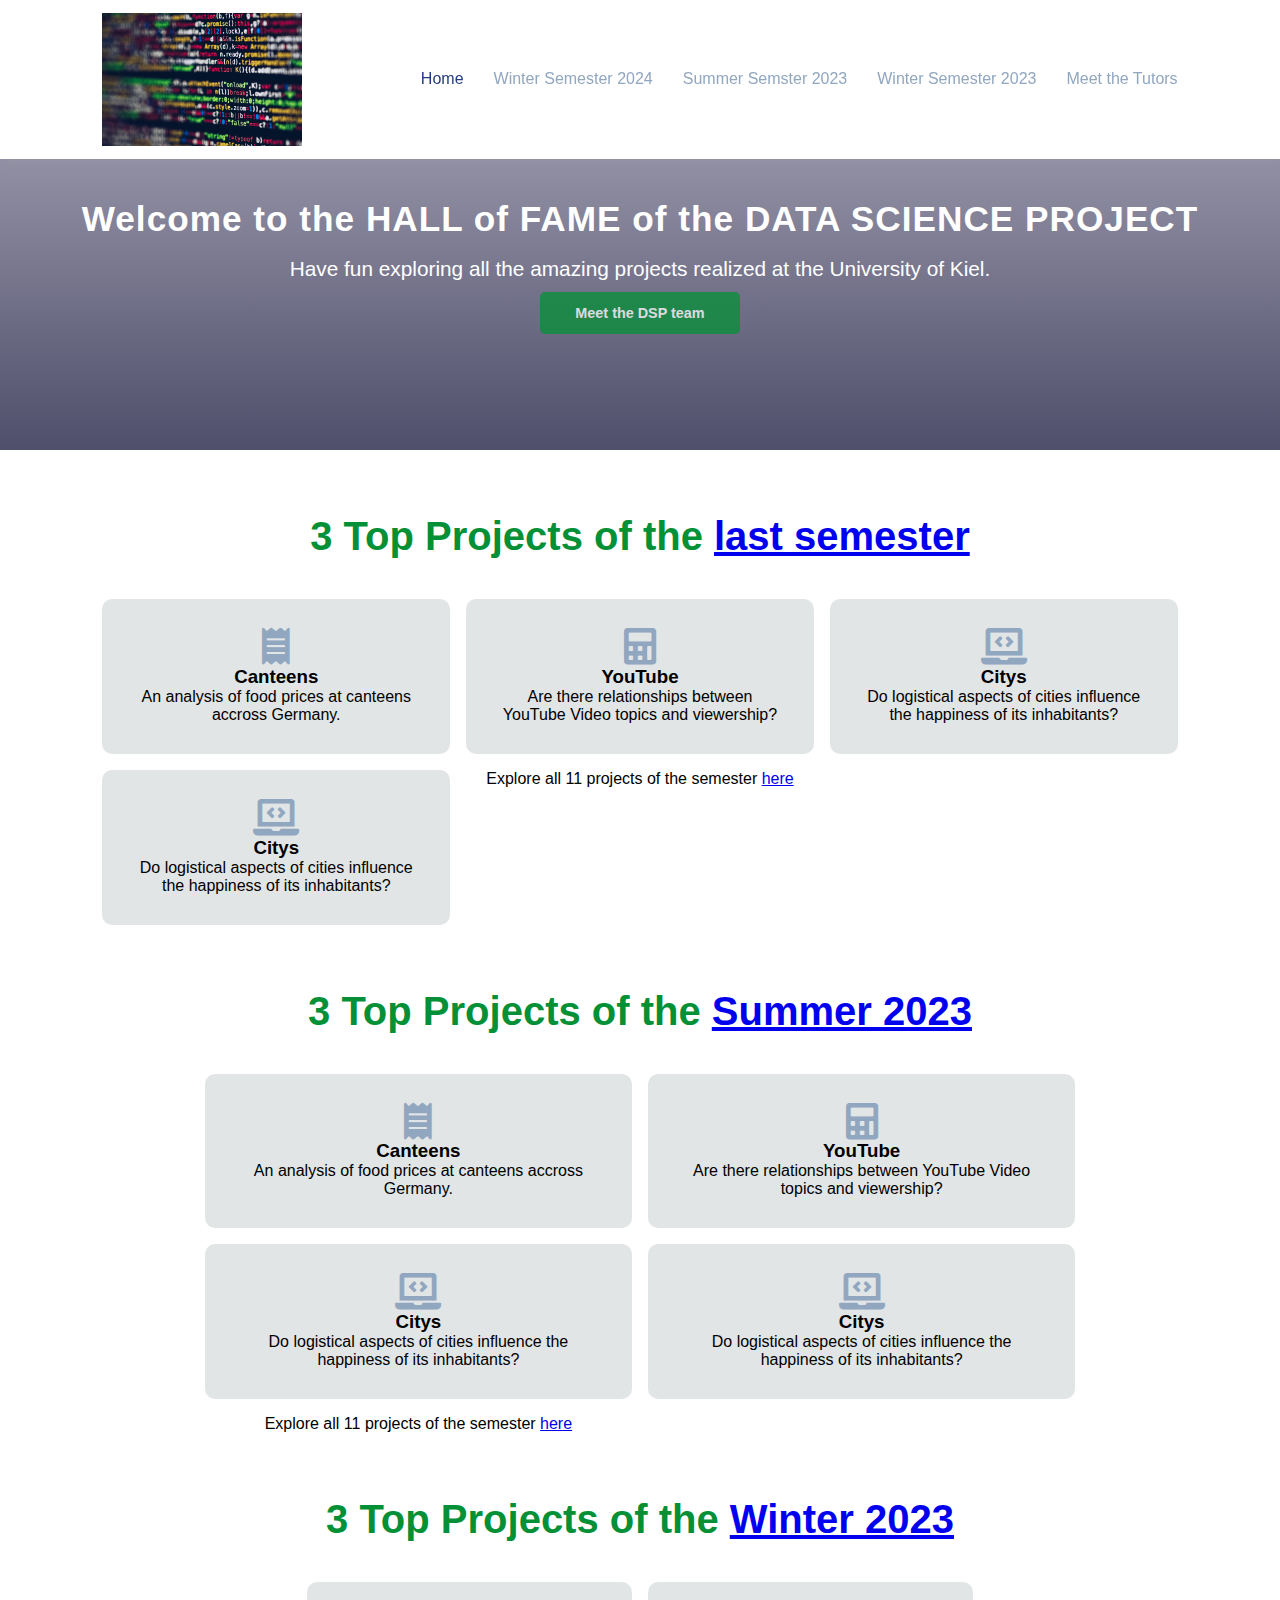
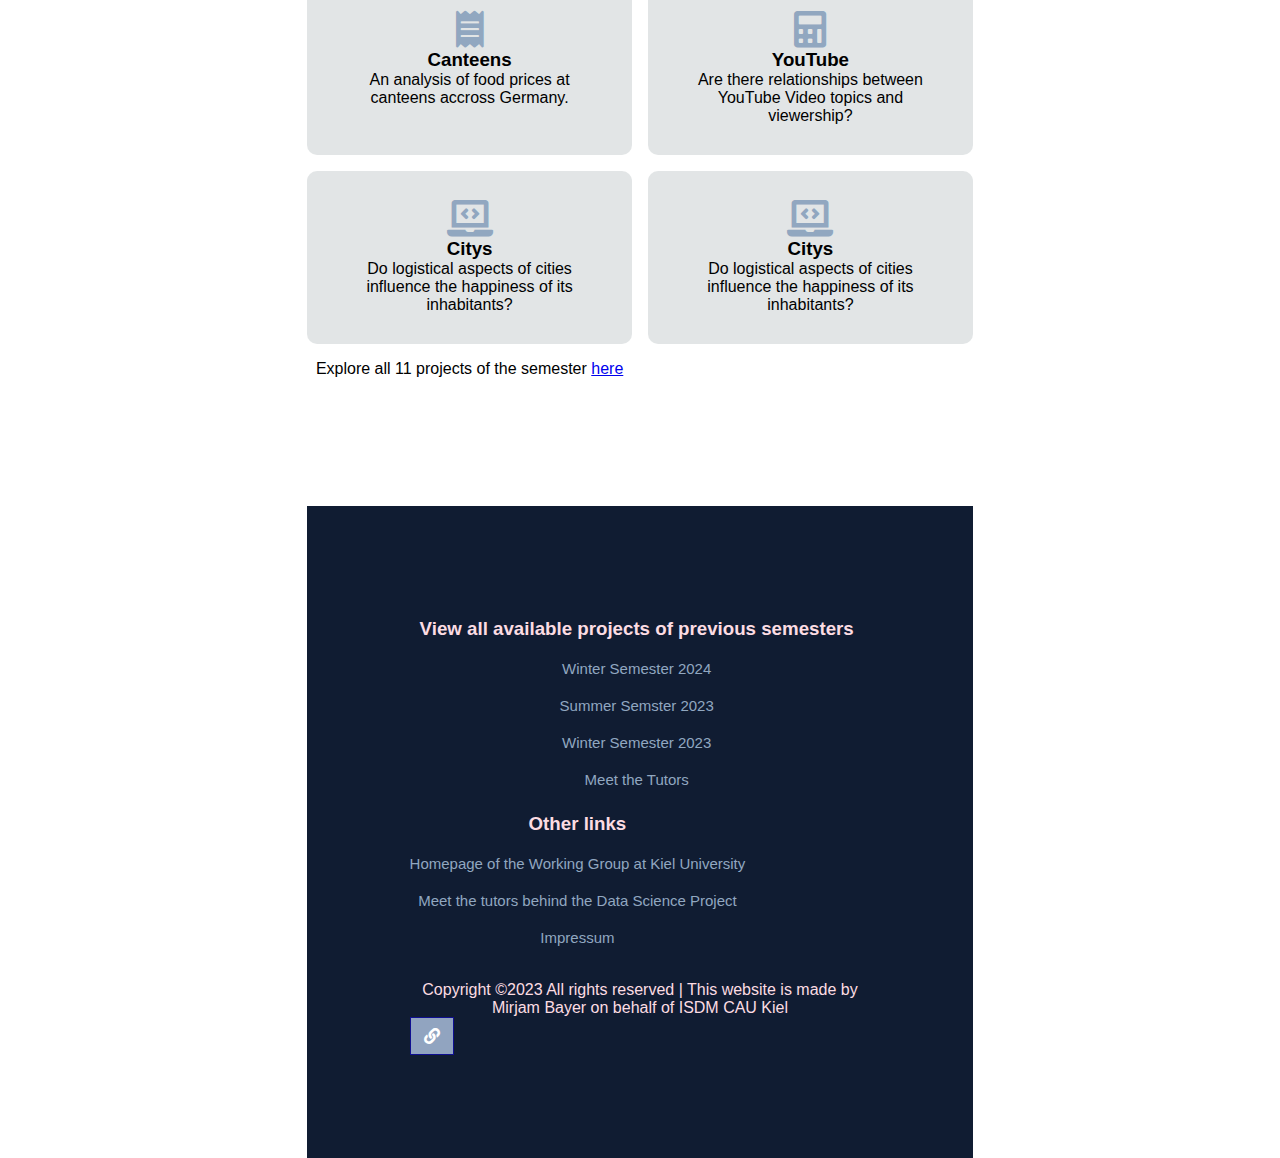
==== index.html @ bc7d7b46 "code adapted for DSP Hall of Fame" ====
<!DOCTYPE html>
<html lang="en">

<head>
    <meta charset="UTF-8">
    <meta http-equiv="X-UA-Compatible" content="IE=edge">
    <meta name="viewport" content="width=device-width, initial-scale=1.0">
    <title>HALL of FAME: Data Science Project</title>
    <link rel="stylesheet" href="https://pro.fontawesome.com/releases/v5.10.0/css/all.css">
    <link rel="stylesheet" href="style.css">
    <script src="https://code.jquery.com/jquery-3.6.4.min.js"
        integrity="sha256-oP6HI9z1XaZNBrJURtCoUT5SUnxFr8s3BzRl+cbzUq8=" crossorigin="anonymous"></script>
    <link href="prism.css" rel="stylesheet" />
</head>

<body>
    <!--  Navigation -->
    <nav>
        <img src="images/code.jpg" alt="coding" />
        <div class="navigation">
            <ul>
                <i id="menu-close" class="fas fa-times"></i>
                <li><a class="active" href="#">Home</a></li>
                <li><a href="html/WS23-24.html">Winter Semester 2024</a></li>
                <li><a href="html/SS2023.html">Summer Semster 2023</a></li>
                <li><a href="html/WS22-23.html">Winter Semester 2023</a></li>
                <li><a href="html/vorstellungen.html">Meet the Tutors</a></li>

            </ul>
            <i id="menu-btn" class="fas fa-bars"></i>
            <!-- <img id="menu-btn" src="./images/menu.jpg" alt="Menu" /> -->

        </div>
    </nav>


    <!-- Home  -->
    <section id="home">
        <h2> Welcome to the HALL of FAME of the DATA SCIENCE PROJECT</h2>
        <p> Have fun exploring all the amazing projects realized at the University of Kiel. </p>
        <div class="btn">
            <a class="blue" href="html/vorstellungen.html">Meet the DSP team</a>
        </div>
    </section>

    <!-- Top Projects per Semester -->
    <section id="features">
        <h1>3 Top Projects of the <a class="link" href="html/WS23-24.html">last semester</a></h1>
        <div class="fea-base">
            <div class="fea-box">
                <i class="fas fa-solid fa-receipt"></i>
                <h3>Canteens</h3>
                <p>An analysis of food prices at canteens accross Germany.</p>
            </div>
            <div class="fea-box">
                <i class="fas fa-solid fa-calculator"></i>
                <h3>YouTube</h3>
                <p>Are there relationships between YouTube Video topics and viewership?</p>
            </div>
            <div class="fea-box">
                <i class="fas fa-solid fa-laptop-code"></i>
                <h3>Citys</h3>
                <p>Do logistical aspects of cities influence the happiness of its inhabitants?</p>
            </div>
            
            <div class="fea-box">
                <i class="fas fa-solid fa-laptop-code"></i>
                <h3>Citys</h3>
                <p>Do logistical aspects of cities influence the happiness of its inhabitants?</p>
            </div>
        <p>Explore all 11 projects of the semester  <a class="link" href="html/WS23-24.html">here</a> </p>
    </div>
    </div>



    <section id="features">
        <h1>3 Top Projects of the <a class="link" href="html/SS2023.html">Summer 2023</a></h1>
        <div class="fea-base">
            <div class="fea-box">
                <i class="fas fa-solid fa-receipt"></i>
                <h3>Canteens</h3>
                <p>An analysis of food prices at canteens accross Germany.</p>
            </div>
            <div class="fea-box">
                <i class="fas fa-solid fa-calculator"></i>
                <h3>YouTube</h3>
                <p>Are there relationships between YouTube Video topics and viewership?</p>
            </div>
            <div class="fea-box">
                <i class="fas fa-solid fa-laptop-code"></i>
                <h3>Citys</h3>
                <p>Do logistical aspects of cities influence the happiness of its inhabitants?</p>
            </div>
            
            <div class="fea-box">
                <i class="fas fa-solid fa-laptop-code"></i>
                <h3>Citys</h3>
                <p>Do logistical aspects of cities influence the happiness of its inhabitants?</p>
            </div>
        <p>Explore all 11 projects of the semester  <a class="link" href="html/WS2023.html">here</a> </p>
    </div>
    </div>



    <section id="features">
        <h1>3 Top Projects of the <a class="link" href="html/WS22-23.html">Winter 2023</a></h1>
        <div class="fea-base">
            <div class="fea-box">
                <i class="fas fa-solid fa-receipt"></i>
                <h3>Canteens</h3>
                <p>An analysis of food prices at canteens accross Germany.</p>
            </div>
            <div class="fea-box">
                <i class="fas fa-solid fa-calculator"></i>
                <h3>YouTube</h3>
                <p>Are there relationships between YouTube Video topics and viewership?</p>
            </div>
            <div class="fea-box">
                <i class="fas fa-solid fa-laptop-code"></i>
                <h3>Citys</h3>
                <p>Do logistical aspects of cities influence the happiness of its inhabitants?</p>
            </div>
            
            <div class="fea-box">
                <i class="fas fa-solid fa-laptop-code"></i>
                <h3>Citys</h3>
                <p>Do logistical aspects of cities influence the happiness of its inhabitants?</p>
            </div>
        <p>Explore all 11 projects of the semester  <a class="link" href="html/WS22-23.html">here</a> </p>
    </div>
    </div>




        <script>
            $('#menu-close').click(function () {
                $('nav .navigation ul').removeClass('active');
            });
            $('#menu-btn').click(function () {
                $('nav .navigation ul').addClass('active');
            });
        </script>
</body>

<footer>
    <div class="footer-col">
        <h3>View all available projects of previous semesters</h3>
        <li><a href="html/WS23-24.html">Winter Semester 2024</a></li>
        <li><a href="html/SS2023.html">Summer Semster 2023</a></li>
        <li><a href="html/WS22-23.html">Winter Semester 2023</a></li>
        <li><a href="html/vorstellungen.html">Meet the Tutors</a></li>

    </div>
    <div class="footer-col">
        <h3>Other links</h3>
        <li><a href="https://www.isdm.informatik.uni-kiel.de/de">Homepage of the Working Group at Kiel University</li>
        <li><a href="html/vorstellungen.html">Meet the tutors behind the Data Science Project</a></li>
        <li><a href="html/impressum.html">Impressum</a></li>

    </div>
    <div class="copyright">
        <p>Copyright ©2023 All rights reserved | This website is made by Mirjam Bayer on behalf of ISDM CAU Kiel  </p>
        <div class="pro-links">
            <i class="fas fa-link"></i>
        </div>

    </div>
</footer>

</html>
---- style.css ----
* {
    margin: 0;
    padding: 0;
    box-sizing: border-box;
}

body {
    font-family: 'Poppins', sans-serif;
}

/* Global Tags */
h1 { 
    font-size: 2.5rem;
    font-weight: 700;
    color: #049036;
}
span {
    font-size: .9rem;
    color: beige;
}

h6 {
    font-size: 1.1rem;
    color: rgb(24,24,49)
}

/* Navigation */

nav {
    position: fixed;
    width: 100%;
    background-color: #ffffff;
    display: flex;
    flex-direction: row;
    justify-content: space-between;
    align-items: center;
    padding: 1vw 8vw;
    box-shadow: 2px 2px 10px rgba(179, 167, 167, 0.15);
    z-index: 999;
}

nav img {
    width: 200px;
    cursor: pointer;

}
nav .navigation {
    display: flex;
}
#menu-btn {
    width: 30px;
    height: 30px;
    display: none;

}
#menu-close {
    display: none;
}
nav .navigation ul {
    display: flex;
    justify-content: flex-end;
    align-items: center;
}
nav .navigation ul li {
    list-style: none;
    margin-left: 30px;
}
nav .navigation ul li a {
    text-decoration: none;
    color:#91a7c0;
    font-size: 16px;
    font-weight: 500;
}
nav .navigation ul li a.active,
nav .navigation ul li a:hover {
    color: #233c81;
    transition: 0.3s ease;
}

/* Home */
#home {
    background-image: linear-gradient(rgba(9,5,54,0.3), rgba(5,4,45,0.7)), url("images/CAUFoto.jpg");
    width: 100%;
    height: 50vh;
    background-size: cover;
    background-position: center;
    display: flex;
    flex-direction: column;
    justify-content: center;
    align-items: center;
    text-align: center;
    padding-top: 40px;
}

#home h2 {
    color: #ffff;
    font-size: 2.2rem;
    letter-spacing: 1px;
    padding-top: 30px;
    padding-bottom: 20px;
}

#home p {
    width: 70%;
    color: #fff;
    font-size: 1.3rem;
    font-weight: 300;
    line-height: 20px;
}

#home .btn {
    margin-top: 25px;
}

#home a {
    text-decoration: none;
    font-size: 0.9rem;
    padding: 13px 35px;
    background-color: #ffff;
    font-weight: 600;
    border-radius: 5px;

}

#home a.blue {
    color: #ffff;
    background: #049036;
    transition: 0.3s ease;
    opacity: 0.75;


}

#home a.blue:hover {
    color: #91a7c0;
    background: #ffff;
}


#home a.yellow {
    color: #ffff;
    background: #d65b8d;
    transition: 0.3s ease;
}

#home a.yellow:hover {
    color: #91a7c0;
    background: #ffff;
}

/* Features */
#features {
    padding: 5vw 8vw 0 8vw;
    text-align: center;
}

#features .fea-base {
    display: grid;
    grid-template-columns: repeat(auto-fit, minmax(320px,1fr));
    gap: 1rem;
    margin-top: 40px;
}

#features .fea-box {
    background-color: #bbc3c56e;
    text-align: center;
    padding: 30px;
    border-radius: 10px;
}

#features .fea-box i {
    font-size: 2.3rem;
    color: #91a7c0;
}

#features .fea-base .fea-box.h3 {
    font-size: 1.2rem;
    font-weight: 600;
    color:rgb(245, 18, 162);
    padding-bottom: 13px;
}
#features .fea-box.p {
    font-size: 1rem;
    font-weight: 400;
    color:rgb(172, 37, 122);
}

/* tutors */

#course {
    padding: 8vw 8vw 4vw 8vw;
    text-align: center;
}

#course .course-box {
    display: grid;
    grid-template-columns: repeat(auto-fit, minmax(320px,1fr));
    gap: 1rem;
    margin-top: 50px;
}

#course .courses {
    text-align: start;
    background-color:#fce6e8;
    height: 100%;
    border-radius: 40%;
    text-align: center;
}

#course .courses img {
    width: 80%;
    height: 60%;
    background-size: cover;
    background-position: center;
    margin-top: 30px;
    border-radius: 100px;


}

#course .courses .details {
    padding: 15px 15px 0 15px;
}

#course .courses .details i{
    color: #56570c;
    font-size: 0.9rem;
}
#course .courses .details span {
    color: grey;
}

#tutors {
    padding: 8vw 8vw 4vw 8vw;
    text-align: center;
}

#tutors .tutor-box {
    display: grid;
    grid-template-columns: repeat(auto-fit, minmax(250px,1fr));
    gap: 1rem;
    margin-top: 40px;
}

#tutors .tutor-box .profile {
    background: #c2d5f152;
    padding: 30px 10px;
}


.pro-links {
    margin-top: 10px;
}

.pro-links i {
    padding: 10px 13px;
    border: 1px solid rgb(15, 15, 145);
    cursor: pointer;
    transition: 0.3s ease;
}

.pro-links i:hover{
    background: #101C32;
    color: antiquewhite;
    border: 1px solid rgb(21,21,100);
    cursor: pointer;
}


/* footer */
footer {
    margin-top: 10vw;;
    padding: 8vw;
    background-color: #101C32;
    display: flex;
    justify-content: space-between;
    align-items: flex-start;
    flex-wrap: wrap;
}

footer .footer-col{
    padding-bottom: 5px;
}

footer h3 {
    color: #fcdce3;
    font-weight: 600;
    padding: 10px;
}

footer li{
    list-style: none;
    color:#91a7c0;;
    padding: 10px 0;
    font-size: 15px;
    cursor: pointer;
    transition: 0.3s ease;
}

footer a{
    color:#91a7c0;;
    text-decoration: none;
}

footer li:hover{
    color:#4b7cb4;
}

footer .copyright {
    margin-top: 20px;
    display: flex;
    justify-content: space-between;
    align-items: center;
    width: 100%;
    flex-wrap: wrap;
}


footer .copyright p {
    color: #fcdce3;
}

footer .copyright .pro-links {
    margin-top: 0px;
}

footer .copyright .pro-links i {
    background-color: #91a4c0;
    color: #ffff;
}

footer .copyright .pro-links i:hover{
    background-color: #313210;
    color: antiquewhite;
    
}



/* about */
/* vorestllungs-Home */
#vorstellung-home {
    background-image: linear-gradient(rgba(9,5,54,0.3), rgba(5,4,45,0.7)), url("images/CAUFoto.jpg");
    width: 100%;
    height: 30vh;
    background-size: cover;
    background-position: center;
    display: flex;
    flex-direction: column;
    justify-content: center;
    align-items: center;
    text-align: center;
    padding-top: 40px;
}

#vorstellung-home h2 {
    color: #ffff;
    font-size: 2.2rem;
    letter-spacing: 1px;
    padding-top: 100px;
}


#vorstellung-container {
    display: flex;
    align-items: center;
    padding: 8vw 8vw 2vw 8vw;

}

#vorstellung-container .vorstellung-img {
    width: 60%; /* the width of the picture does not change?! Just the space left for the image around on the webpage */
    padding-right: 60px;
}

#vorstellung-container .vorstellung-img img {
    width: 100%;
    height: 100%;
}
#vorstellung-container .vorstellung-text {
    width: 40%;
}

#vorstellung-container .vorstellung-text h2 {
    color:aqua;
    padding-bottom: 15px;
}

#vorstellung-container .vorstellung-text p {
    color:rgb(0, 140, 255);
    font-weight: 300;
}

/* aufgaben seiten  */
#aufg1-home {
    background-image: linear-gradient(rgba(9,5,54,0.3), rgba(5,4,45,0.7)), url("images/CAUFoto.jpg");
    width: 100%;
    height: 30vh;
    background-size: cover;
    background-position: center;
    display: flex;
    flex-direction: column;
    justify-content: center;
    align-items: center;
    text-align: center;
    padding-top: 60px;
    
}

#aufg1-home h2 {
    color: #fff;
    font-size: 2.2rem;
    letter-spacing: 1px;
    padding-top: 100px;
}




#aufgaben-container {
    padding: 0 2vw;
    text-align: left;
    /*

    display: flex;
    align-items: flex-start;
    justify-content: space-between;
    padding: 8vw;
    margin-top: 20px;
    */
}


#aufgaben-container .aufgaben {
    display: grid;
    grid-template-columns: repeat(auto-fit, minmax(320px,1fr));
    gap: 2rem;
    margin-top: 40px;
}

#aufgaben-container .aufgaben img {
    height: 60%;
    width: 100%;
    background-size: cover;
    position: center;
    margin-top: 30px;
    border-radius: 19px;
}


#aufgaben-container .aufgaben .post h3 {
    color:#61724f;
    padding: 15px 0 10px 0;
}

#aufgaben-container .aufgaben .post p {
    color:#4f6416;
    padding-bottom: 20px;
}

#aufgaben-container .aufgaben .post a {
    text-decoration: none;
    font-size: 0.9rem;
    font-weight: 600;
    padding: 13px 35px;
    margin: 15%;
    background-color: #233481;
    color: aliceblue;
    border-radius: 5px;

}



#aufgaben-container .aufgaben .post_page {
    padding: 60px 20px;
    margin-bottom: 20px;
}

#aufgaben-container .aufgaben .post_page h3 {
    color:#97b998;
    padding: 15px 0 10px 0;
}

#aufgaben-container .aufgaben .post_page h4 {
    color:#12615d;
    padding: 5px 0;
}

#aufgaben-container .aufgaben .post_page p {
    color:#8f4c01;
    padding-bottom: 10px;
    padding-top: 0;
}

#aufgaben-container .aufgaben .post_page ul {
    color:#000000;
    padding-bottom: 5px;
}


#aufgaben-container .aufgaben .post_page img {
    height: 10%;
    width: 60%;
    background-size: auto;
    background-position: center;
    padding: 0 100px;
    border-radius: 10px;
    margin-top: 0;
    

} 
#aufgaben-container .aufgaben .post_page .rezept{
    height: 555px;
    width: 834px;
    background-size: auto;
    background-position: center;
    padding: 0 100px;
    border-radius: 10px;
    margin-top: 0;
    

} 

#aufgaben-container .aufgaben .post_page a {
    text-decoration: none;
    font-size: 0.9rem;
    font-weight: 600;
    padding: 13px 35px;
    background-color: #000000;
    color: aliceblue;
    border-radius: 5px;

}

#aufgaben-container .aufgaben .post_page .link {
    text-decoration: underline;
    font-size: medium;
    font-weight: 300;
    background-color: #00000000;
    padding: 0 0;
    color:rgb(0, 140, 255)
}



#aufgaben-container .cate {
    width: 30%;
}
#aufgaben-container .cate h2 {
    padding-bottom: 7px;

}

#aufgaben-container .cate a {
    text-decoration: none;
    color: aquamarine;
    font-weight: 500;
    line-height: 45px;   
}


#aufgaben-container .blogpost {
    width: 70%;
    margin: 0 auto;
}
#aufgaben-container .blogpost p {
    text-align: justify;
}


/* Poster images enlarge upon hover  */
#rightImage
{
    height:750px;
    float:left;
    position:relative;
    
}
#rightImage:hover img
{
    height: 1000px;
    width: 750px;
  
}

/* Tablet Screen  */
@media (max-width: 769px) {
    nav {
        padding: 15vw 20vw;
    }
    nav img {
        width: 140px;
    }
    #menu-btn {
        display: initial;
    
    }
    #menu-close {
        display: initial;
        font-size: 1.6rem;
        color: white;
        padding: 30px 0 20px 20px;

    }
    nav .navigation ul {
        position: absolute;
        top: 0;
        right: -220px;
        width: 220px;
        background-color: #7e363650;
        backdrop-filter: blur(4.5px);
        border: 1px solid rgba(172, 37, 122, 0.45);
        height: 100vh;
        display: flex;
        flex-direction: column;
        justify-content: flex-start;
        align-items: flex-start;
        transition: 0.3s ease;
    }

    nav .navigation ul.active {
        right: 0;
    }

    nav .navigation ul li {
        padding: 20px 0 20px 40px;
        margin-left: 0;
    }
    nav .navigation ul li a {
        color: white;

    }
    #home {
        padding-top: 20px;
    }
    
    #home p {
        width: 90%;
    }
}
---- prism.css ----
/* PrismJS 1.29.0
https://prismjs.com/download.html#themes=prism&languages=markup+css+clike+javascript */
code[class*=language-],pre[class*=language-]{color:#000;background:0 0;text-shadow:0 1px #fff;font-family:Consolas,Monaco,'Andale Mono','Ubuntu Mono',monospace;font-size:1em;text-align:left;white-space:pre;word-spacing:normal;word-break:normal;word-wrap:normal;line-height:1.5;-moz-tab-size:4;-o-tab-size:4;tab-size:4;-webkit-hyphens:none;-moz-hyphens:none;-ms-hyphens:none;hyphens:none}code[class*=language-] ::-moz-selection,code[class*=language-]::-moz-selection,pre[class*=language-] ::-moz-selection,pre[class*=language-]::-moz-selection{text-shadow:none;background:#b3d4fc}code[class*=language-] ::selection,code[class*=language-]::selection,pre[class*=language-] ::selection,pre[class*=language-]::selection{text-shadow:none;background:#b3d4fc}@media print{code[class*=language-],pre[class*=language-]{text-shadow:none}}pre[class*=language-]{padding:1em;margin:.5em 0;overflow:auto}:not(pre)>code[class*=language-],pre[class*=language-]{background:#f5f2f0}:not(pre)>code[class*=language-]{padding:.1em;border-radius:.3em;white-space:normal}.token.cdata,.token.comment,.token.doctype,.token.prolog{color:#708090}.token.punctuation{color:#999}.token.namespace{opacity:.7}.token.boolean,.token.constant,.token.deleted,.token.number,.token.property,.token.symbol,.token.tag{color:#905}.token.attr-name,.token.builtin,.token.char,.token.inserted,.token.selector,.token.string{color:#690}.language-css .token.string,.style .token.string,.token.entity,.token.operator,.token.url{color:#9a6e3a;background:hsla(0,0%,100%,.5)}.token.atrule,.token.attr-value,.token.keyword{color:#07a}.token.class-name,.token.function{color:#dd4a68}.token.important,.token.regex,.token.variable{color:#e90}.token.bold,.token.important{font-weight:700}.token.italic{font-style:italic}.token.entity{cursor:help}
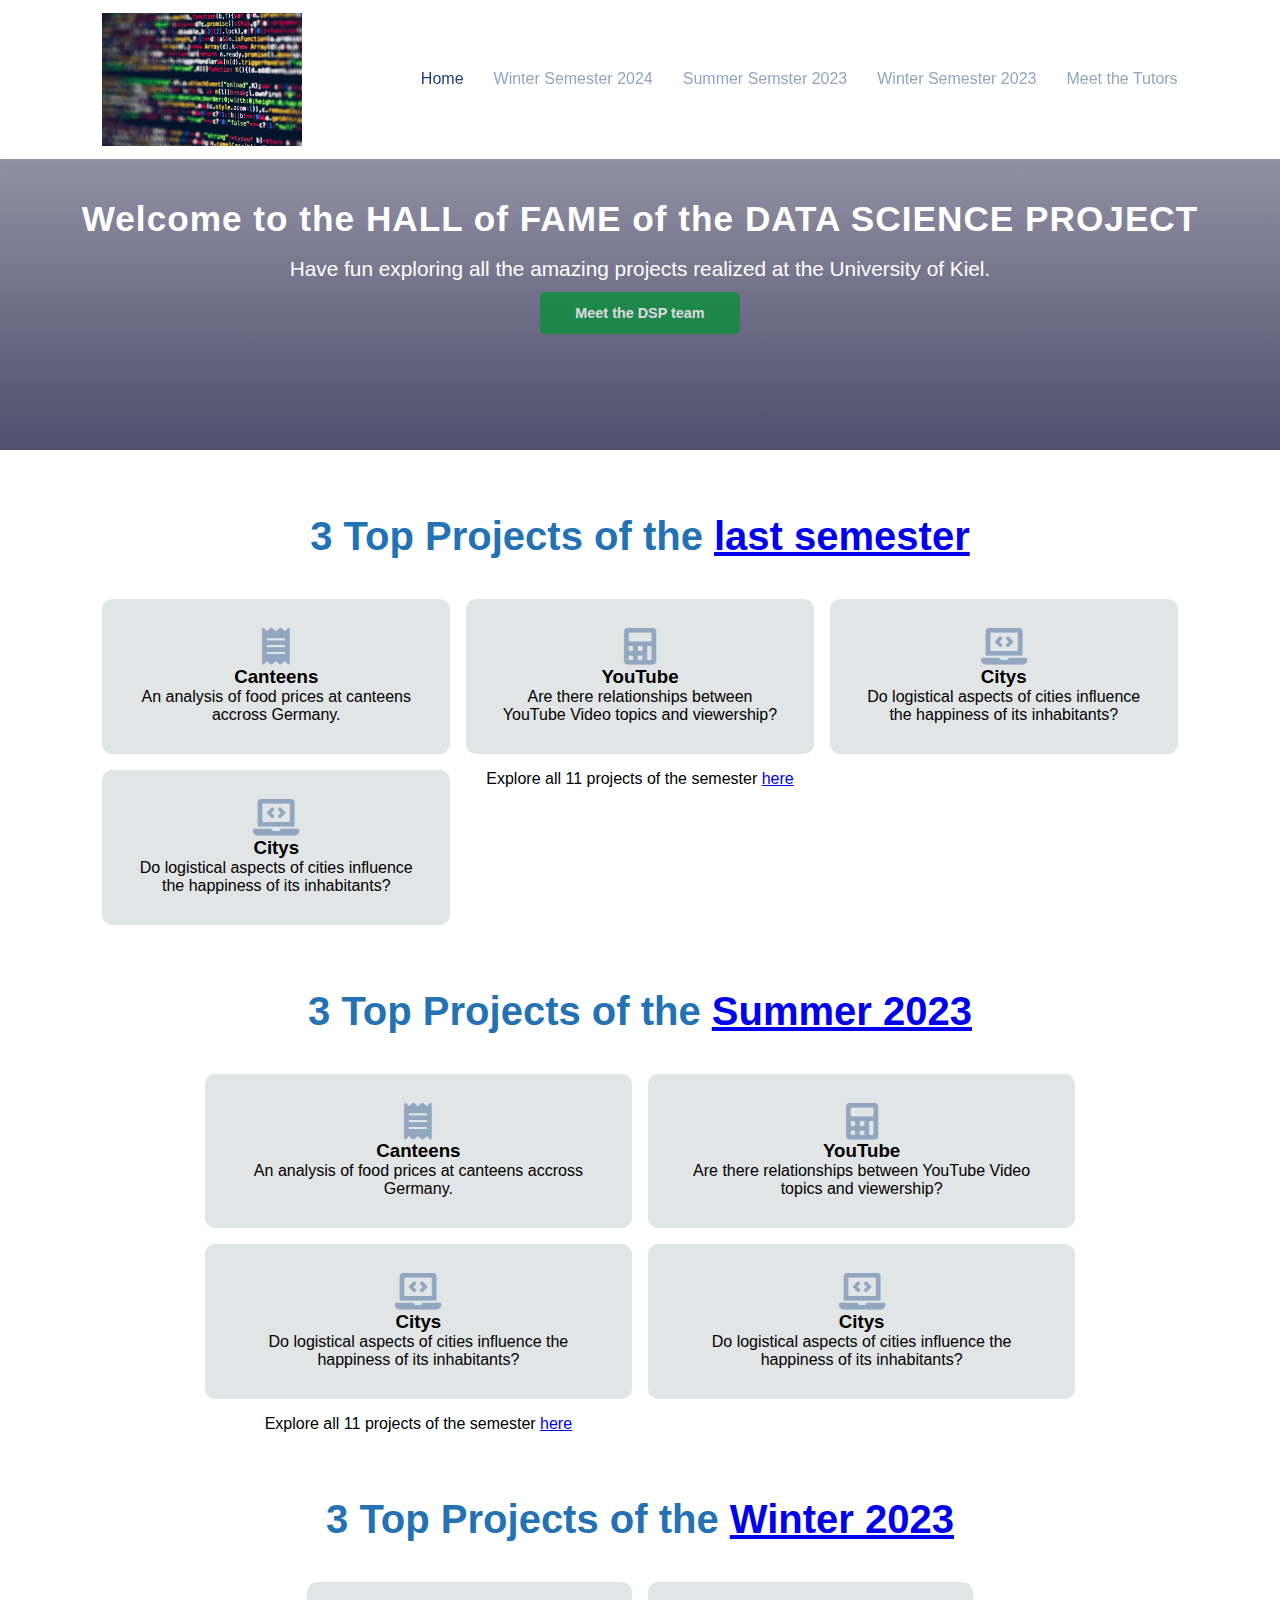
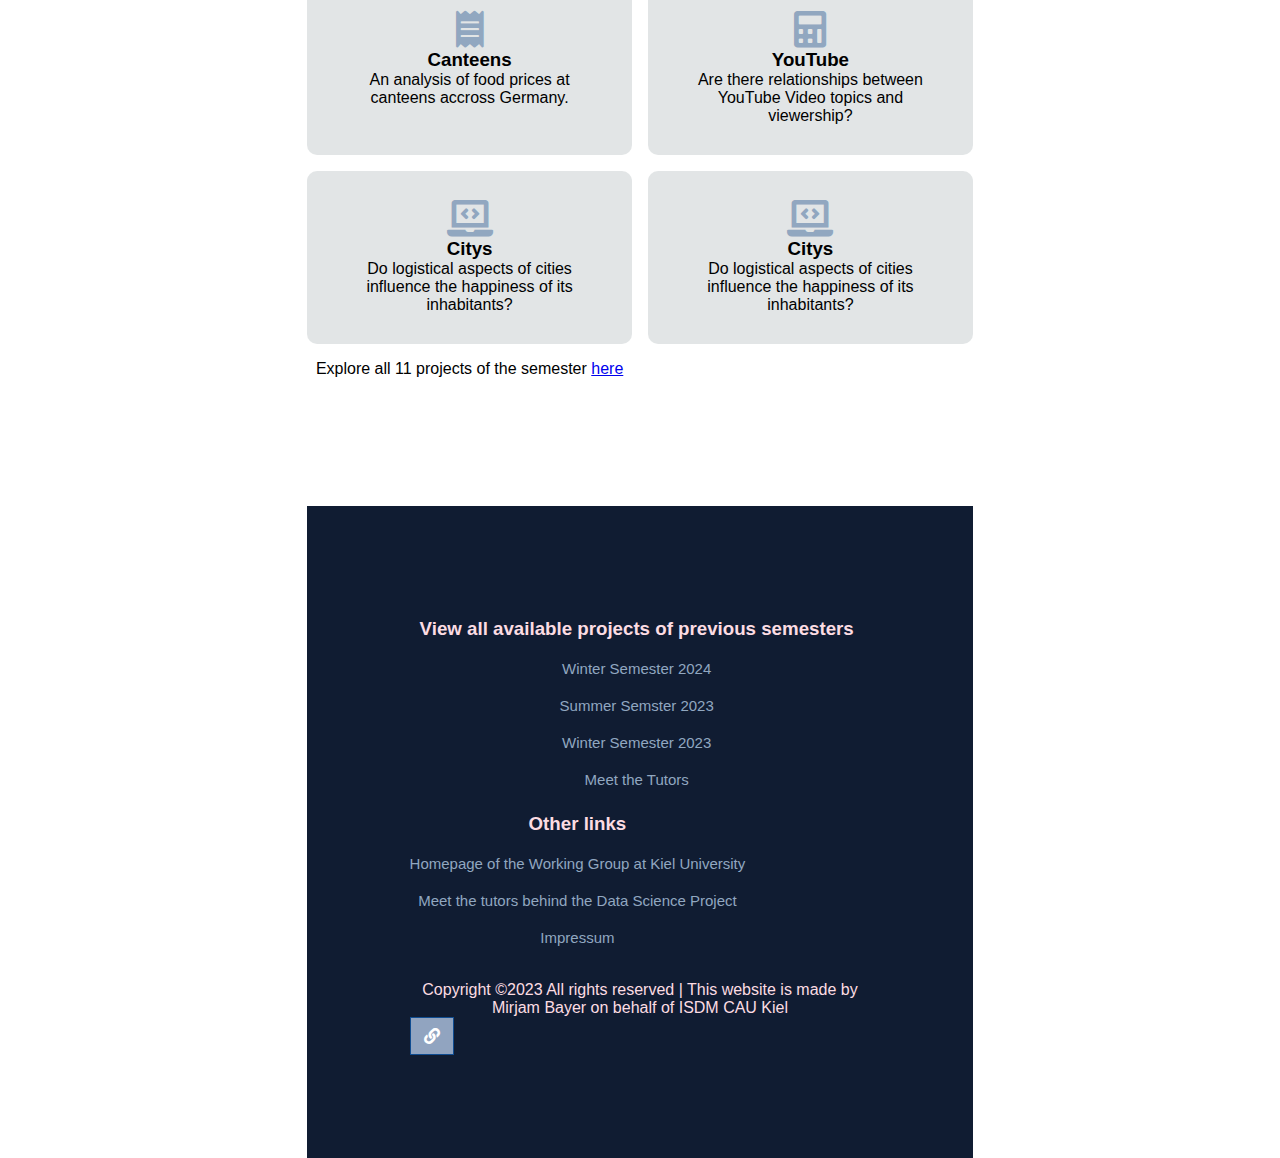
==== commit d3d7079f: "styling of semester pages button and open poster on click instead of hover" ====
--- a/index.html
+++ b/index.html
@@ -39,7 +39,7 @@
         <h2> Welcome to the HALL of FAME of the DATA SCIENCE PROJECT</h2>
         <p> Have fun exploring all the amazing projects realized at the University of Kiel. </p>
         <div class="btn">
-            <a class="blue" href="html/vorstellungen.html">Meet the DSP team</a>
+            <a class="green" href="html/vorstellungen.html">Meet the DSP team</a>
         </div>
     </section>
 
@@ -98,7 +98,7 @@
                 <h3>Citys</h3>
                 <p>Do logistical aspects of cities influence the happiness of its inhabitants?</p>
             </div>
-        <p>Explore all 11 projects of the semester  <a class="link" href="html/WS2023.html">here</a> </p>
+        <p>Explore all 11 projects of the semester  <a class="link" href="html/SS2023.html">here</a> </p>
     </div>
     </div>
 
--- a/style.css
+++ b/style.css
@@ -12,7 +12,7 @@
 h1 { 
     font-size: 2.5rem;
     font-weight: 700;
-    color: #049036;
+    color: #2472b3;
 }
 span {
     font-size: .9rem;
@@ -122,7 +122,7 @@
 
 }
 
-#home a.blue {
+#home a.green {
     color: #ffff;
     background: #049036;
     transition: 0.3s ease;
@@ -131,7 +131,7 @@
 
 }
 
-#home a.blue:hover {
+#home a.green:hover {
     color: #91a7c0;
     background: #ffff;
 }
@@ -254,7 +254,7 @@
 
 .pro-links i {
     padding: 10px 13px;
-    border: 1px solid rgb(15, 15, 145);
+    border: 1px solid rgb(15, 76, 145);
     cursor: pointer;
     transition: 0.3s ease;
 }
@@ -433,14 +433,19 @@
 
 #aufgaben-container .aufgaben {
     display: grid;
-    grid-template-columns: repeat(auto-fit, minmax(320px,1fr));
+    grid-template-columns: repeat(auto-fit, minmax(420px,1fr));
     gap: 2rem;
-    margin-top: 40px;
-}
+    grid-row-gap: 50px; 
+    margin-top: 20px;
+    background-color: #817a7a00;
+}
+.row-border{
+    border-top: 2px solid gray;
+    }
 
 #aufgaben-container .aufgaben img {
-    height: 60%;
-    width: 100%;
+    height: 95%;
+    width: 130%;
     background-size: cover;
     position: center;
     margin-top: 30px;
@@ -449,24 +454,28 @@
 
 
 #aufgaben-container .aufgaben .post h3 {
-    color:#61724f;
-    padding: 15px 0 10px 0;
+    color:#35458a;
+    text-align: center;
+    padding: 5px 0 5px 0;
 }
 
 #aufgaben-container .aufgaben .post p {
-    color:#4f6416;
-    padding-bottom: 20px;
+    color:#233481;
+    text-align: center;
+    padding-bottom: 2px;
 }
 
 #aufgaben-container .aufgaben .post a {
     text-decoration: none;
+    text-align: center;
     font-size: 0.9rem;
     font-weight: 600;
-    padding: 13px 35px;
+    padding: 13px 10px;
     margin: 15%;
     background-color: #233481;
     color: aliceblue;
     border-radius: 5px;
+    line-height: 45px;
 
 }
 
@@ -572,18 +581,18 @@
 /* Poster images enlarge upon hover  */
 #rightImage
 {
-    height:750px;
-    float:left;
-    position:relative;
+    height: 800px;;
+    width: 400px;
+    float:center;
+    position:left;
+    padding: 10%;   
+}
+/*#rightImage:hover img USE For having poster spin around to show short text
+{
     
-}
-#rightImage:hover img
-{
-    height: 1000px;
-    width: 750px;
   
 }
-
+*
 /* Tablet Screen  */
 @media (max-width: 769px) {
     nav {
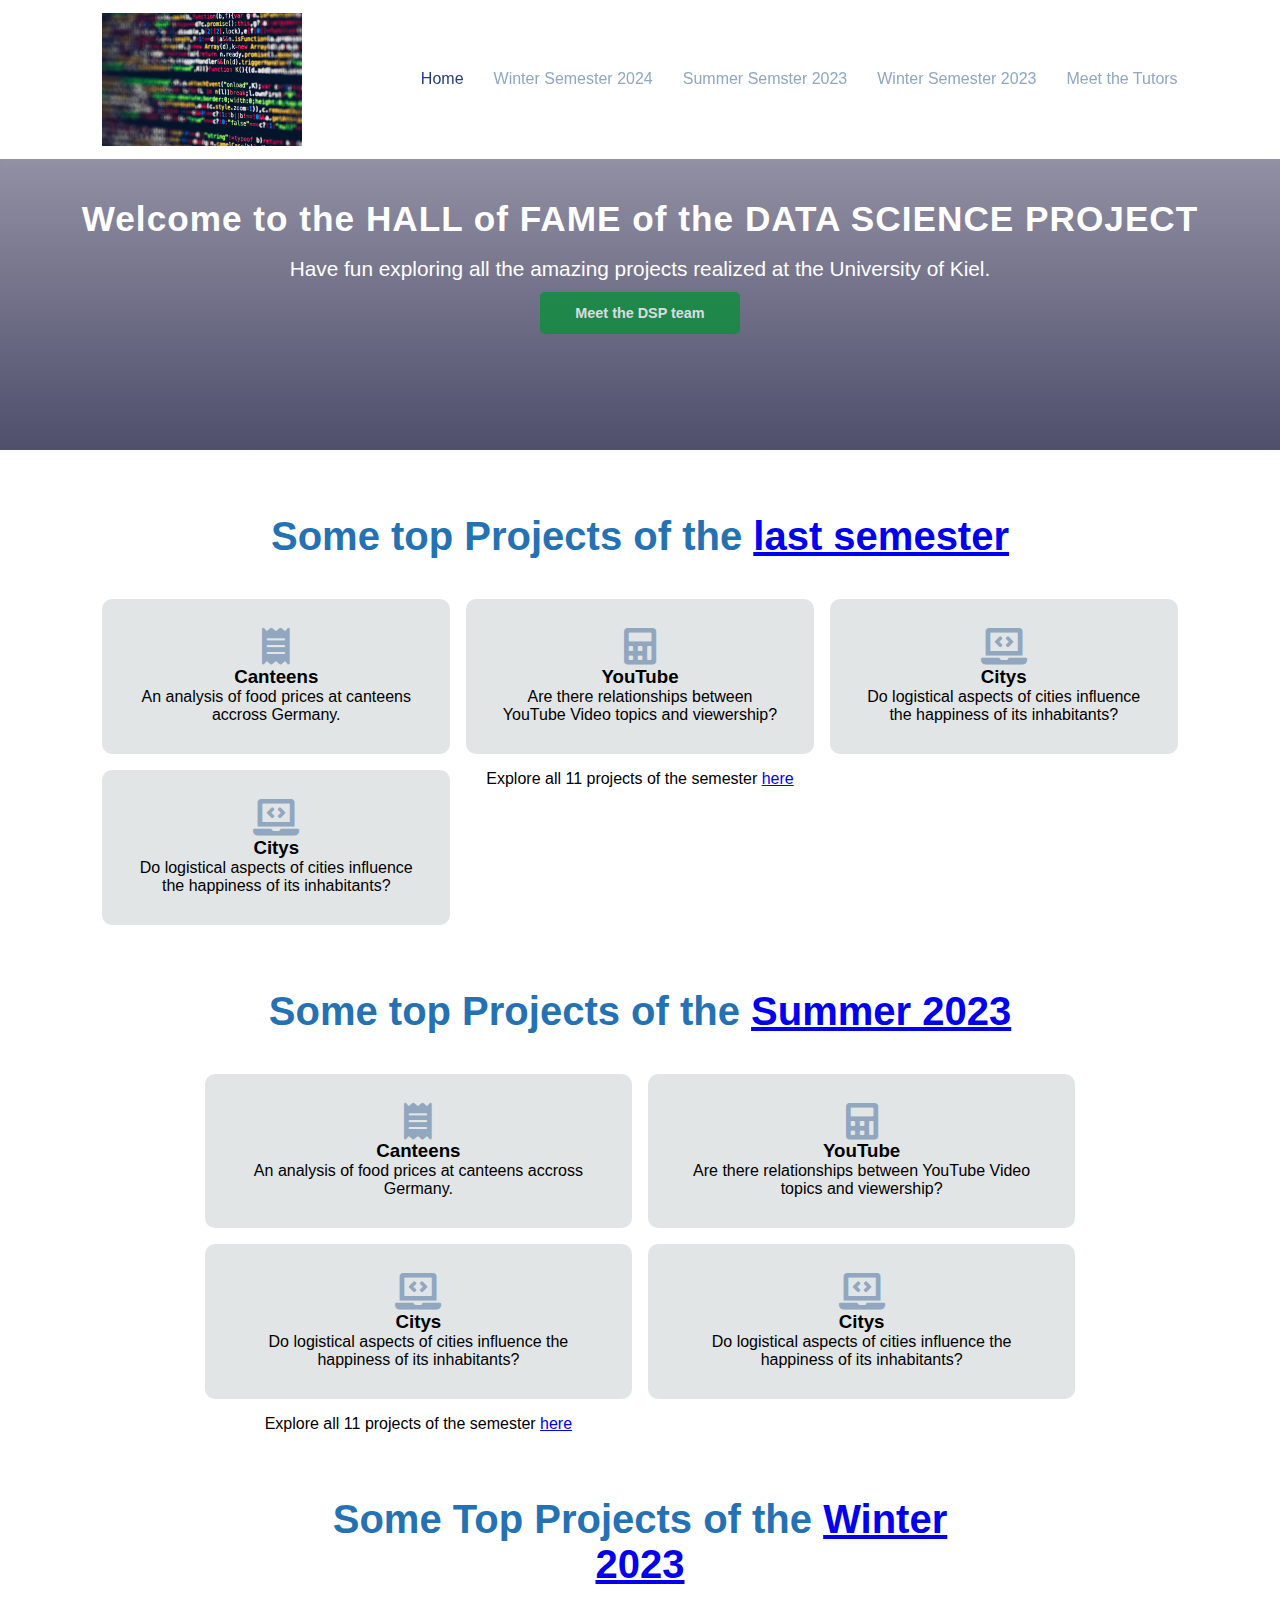
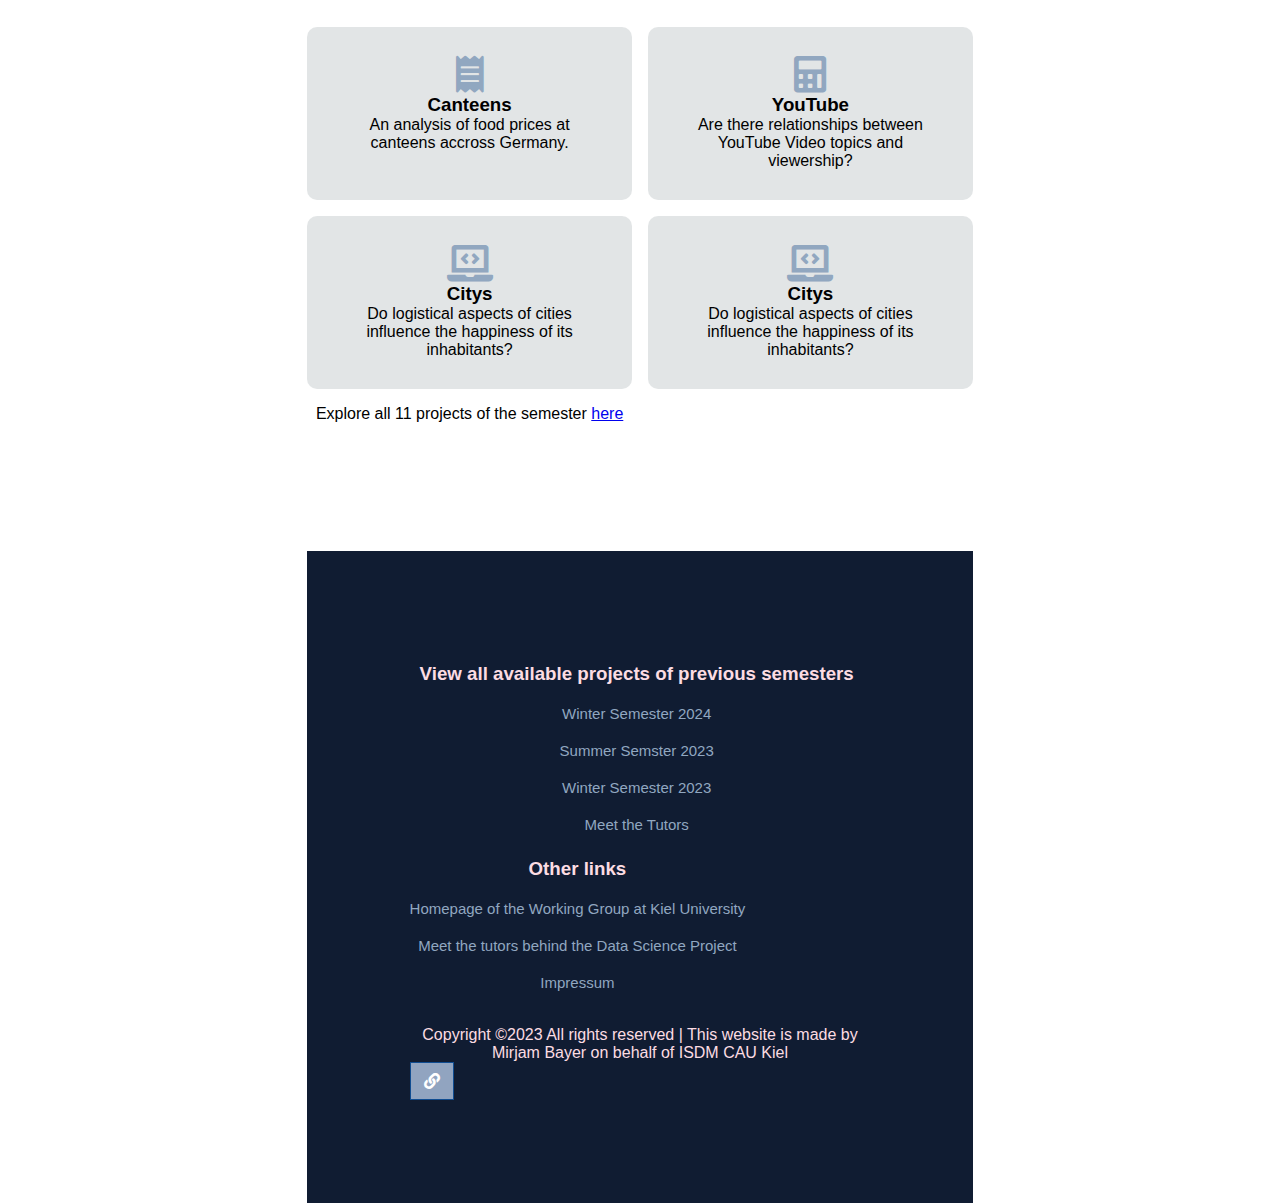
==== commit a6a1b963: "removed something something" ====
--- a/index.html
+++ b/index.html
@@ -45,7 +45,7 @@
 
     <!-- Top Projects per Semester -->
     <section id="features">
-        <h1>3 Top Projects of the <a class="link" href="html/WS23-24.html">last semester</a></h1>
+        <h1>Some top Projects of the <a class="link" href="html/WS23-24.html">last semester</a></h1>
         <div class="fea-base">
             <div class="fea-box">
                 <i class="fas fa-solid fa-receipt"></i>
@@ -75,7 +75,7 @@
 
 
     <section id="features">
-        <h1>3 Top Projects of the <a class="link" href="html/SS2023.html">Summer 2023</a></h1>
+        <h1>Some top Projects of the <a class="link" href="html/SS2023.html">Summer 2023</a></h1>
         <div class="fea-base">
             <div class="fea-box">
                 <i class="fas fa-solid fa-receipt"></i>
@@ -105,7 +105,7 @@
 
 
     <section id="features">
-        <h1>3 Top Projects of the <a class="link" href="html/WS22-23.html">Winter 2023</a></h1>
+        <h1>Some Top Projects of the <a class="link" href="html/WS22-23.html">Winter 2023</a></h1>
         <div class="fea-base">
             <div class="fea-box">
                 <i class="fas fa-solid fa-receipt"></i>
